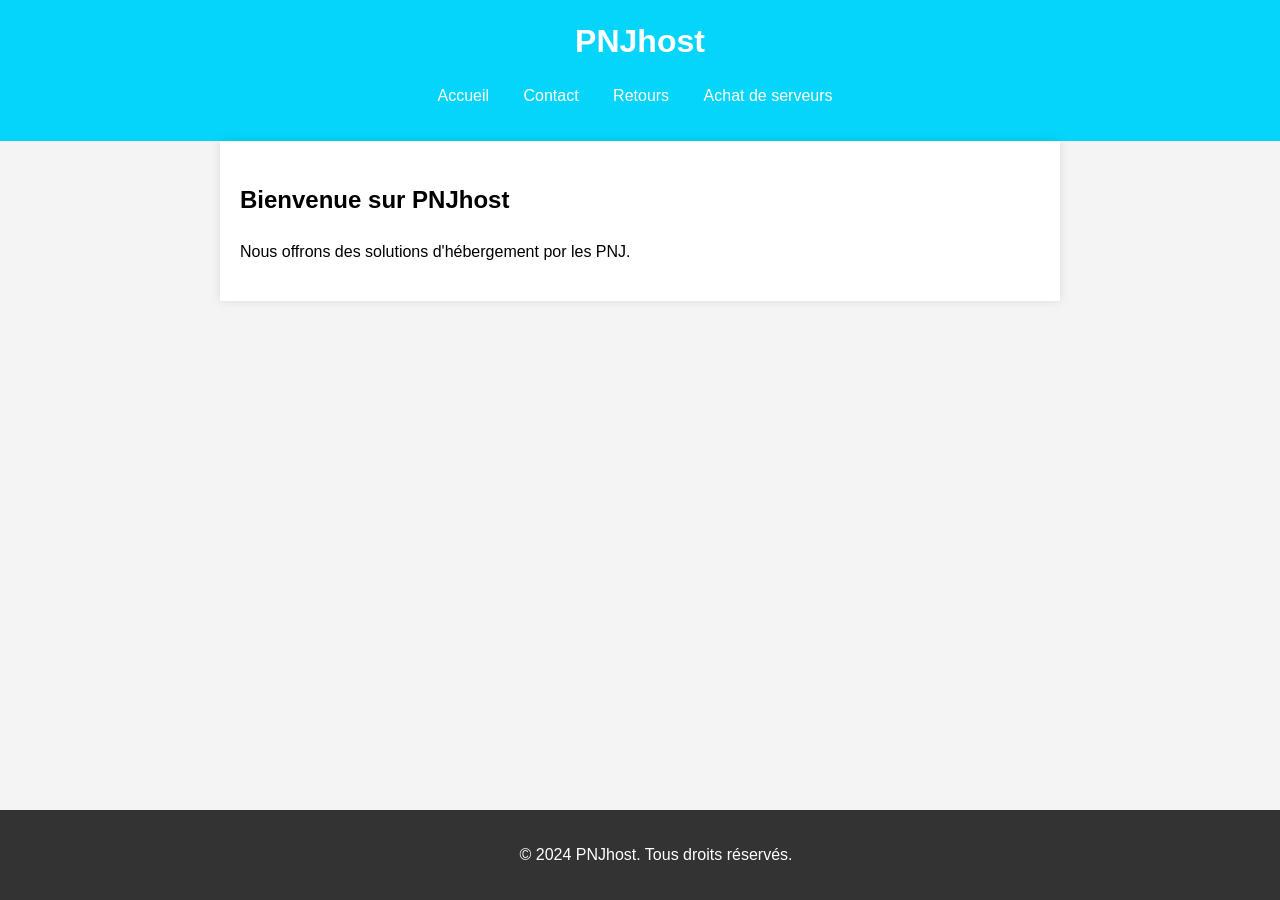
==== index.html @ 233f9421 "Add files via upload" ====
<!DOCTYPE html>
<html lang="fr">
<head>
    <meta charset="UTF-8">
    <meta name="viewport" content="width=device-width, initial-scale=1.0">
    <title>PNJhost.fr</title>
    <style>
        body {
            font-family: Arial, sans-serif;
            line-height: 1.6;
            margin: 0;
            padding: 0;
            background-color: #f4f4f4;
        }

        header {
            background-color: #05d5fa;
            color: #fff;
            padding: 1rem;
            text-align: center;
        }

        header h1 {
            margin: 0;
        }

        nav ul {
            list-style-type: none;
            padding: 0;
        }

        nav ul li {
            display: inline;
            margin-right: 10px;
        }

        nav ul li a {
            color: #fff;
            text-decoration: none;
            padding: 5px 10px;
            border-radius: 5px;
            transition: background-color 0.3s;
        }

        nav ul li a:hover {
            background-color: #555;
        }

        main {
            padding: 20px;
            max-width: 800px;
            margin: 0 auto;
            background-color: #fff;
            box-shadow: 0 0 10px rgba(0,0,0,0.1);
        }

        footer {
            background-color: #333;
            color: #fff;
            text-align: center;
            padding: 1rem;
            position: fixed;
            bottom: 0;
            width: 100%;
        }
    </style>
</head>
<body>
    <header>
        <h1>PNJhost</h1>
        <nav>
            <ul>
                <li><a href="index.html">Accueil</a></li>
                <li><a href="contact.html">Contact</a></li>
                <li><a href="retours.html">Retours</a></li>
                <li><a href="achatserveurs.html">Achat de serveurs</a></li>
            </ul>
        </nav>
    </header>

    <main>
        <h2>Bienvenue sur PNJhost</h2>
        <p>Nous offrons des solutions d'hébergement por les PNJ.</p>
        <!-- Ajoutez plus de contenu ici -->
    </main>

    <footer>
        <p>&copy; 2024 PNJhost. Tous droits réservés.</p>
    </footer>
</body>
</html>
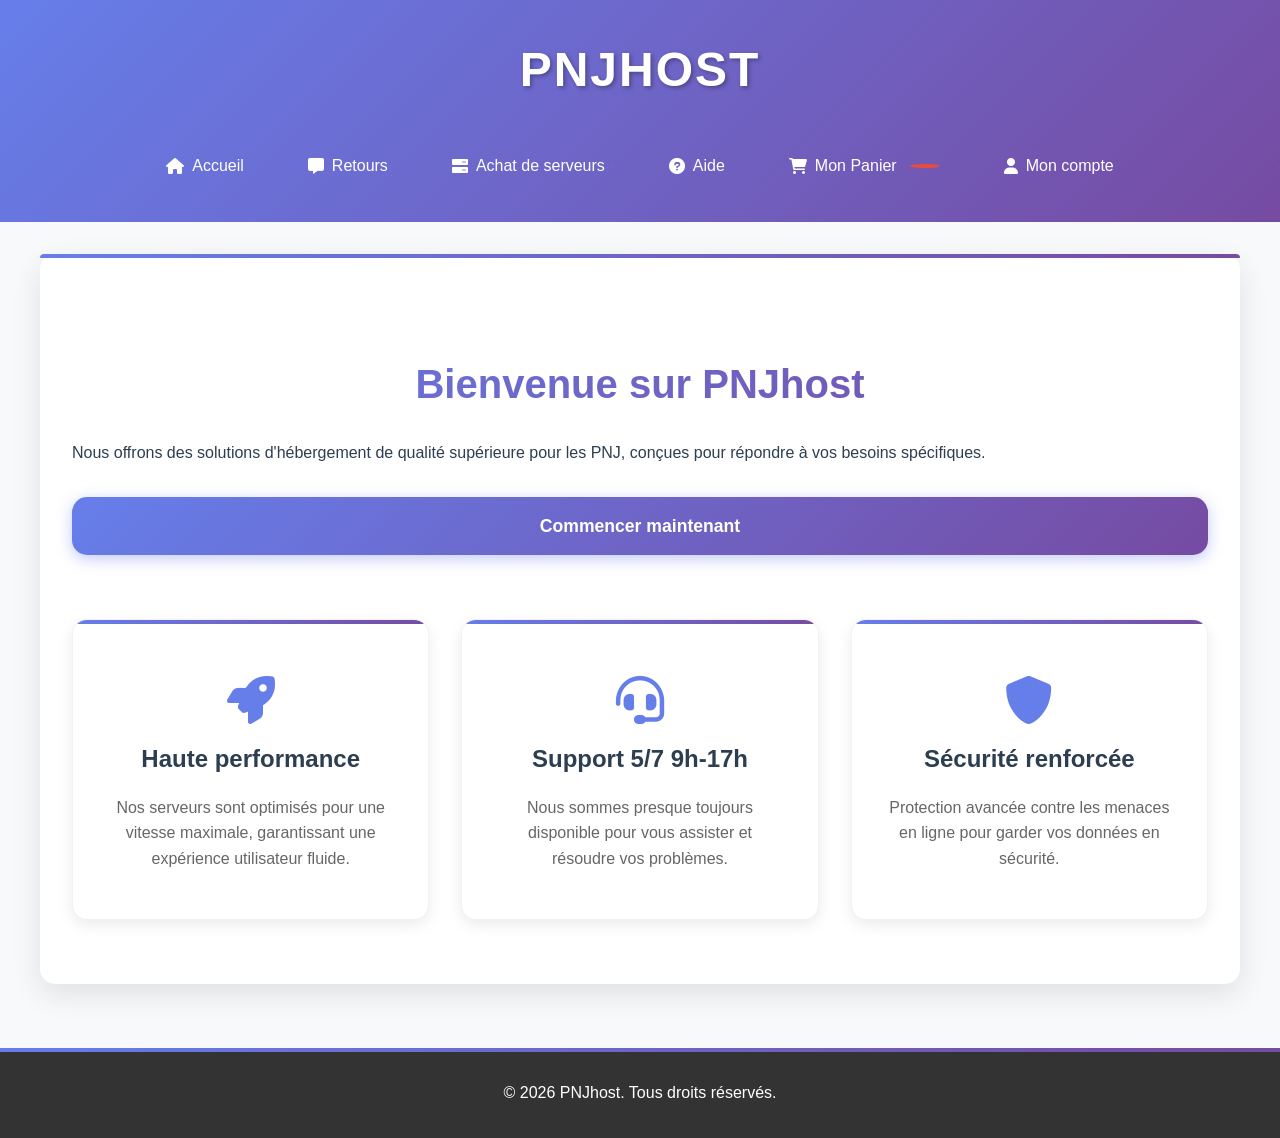
==== commit e5e9bbd4: "Add files via upload" ====
--- a/index.html
+++ b/index.html
@@ -1,91 +1,73 @@
 <!DOCTYPE html>
 <html lang="fr">
+
 <head>
-    <meta charset="UTF-8">
-    <meta name="viewport" content="width=device-width, initial-scale=1.0">
-    <title>PNJhost.fr</title>
-    <style>
-        body {
-            font-family: Arial, sans-serif;
-            line-height: 1.6;
-            margin: 0;
-            padding: 0;
-            background-color: #f4f4f4;
-        }
+  <meta charset="UTF-8">
+  <meta name="viewport" content="width=device-width, initial-scale=1.0">
+  <title>PNJhost.fr</title>
+  <link rel="stylesheet" href="https://cdnjs.cloudflare.com/ajax/libs/font-awesome/6.0.0-beta3/css/all.min.css"
+    integrity="sha512-Fo3rlrZj/k7ujTnHg4CGR2D7kSs0v4LLanw2qksYuRlEzO+tcaEPQogQ0KaoGN26/zrn20ImR1DfuLWnOo7aBA=="
+    crossorigin="anonymous" referrerpolicy="no-referrer" />
+  <link rel="stylesheet" href="style.css">
+</head>
 
-        header {
-            background-color: #05d5fa;
-            color: #fff;
-            padding: 1rem;
-            text-align: center;
-        }
+<body>
+  <header>
+    <h1>PNJHOST</h1>
+    <nav>
+      <ul>
+        <li><a href="index.html"><i class="fas fa-home"></i> Accueil</a></li>
+        <li><a href="retours.html"><i class="fas fa-comment-alt"></i> Retours</a></li>
+        <li><a href="achatserveurs.html"><i class="fas fa-server"></i> Achat de serveurs</a></li>
+        <li><a href="aide.html"><i class="fas fa-question-circle"></i> Aide</a></li>
+        <li><a href="panier.html"><i class="fas fa-shopping-cart"></i> Mon Panier</a></li>
+        <li><a href="compte.html"><i class="fas fa-user"></i> Mon compte</a></li>
+      </ul>
+    </nav>
+  </header>
 
-        header h1 {
-            margin: 0;
-        }
+  <main>
+    <h2>Bienvenue sur PNJhost</h2>
+    <p>Nous offrons des solutions d'hébergement de qualité supérieure pour les PNJ, conçues pour répondre à vos besoins
+      spécifiques.</p>
+    <a href="achatserveurs.html" class="cta-button">Commencer maintenant</a>
 
-        nav ul {
-            list-style-type: none;
-            padding: 0;
-        }
+    <div class="features">
+      <div class="feature">
+        <h3><i class="fas fa-rocket"></i> Haute performance</h3>
+        <p>Nos serveurs sont optimisés pour une vitesse maximale, garantissant une expérience utilisateur fluide.</p>
+      </div>
+      <div class="feature">
+        <h3><i class="fas fa-headset"></i> Support 5/7 9h-17h</h3>
+        <p>Nous sommes presque toujours disponible pour vous assister et résoudre vos problèmes.</p>
+      </div>
+      <div class="feature">
+        <h3><i class="fas fa-shield-alt"></i> Sécurité renforcée</h3>
+        <p>Protection avancée contre les menaces en ligne pour garder vos données en sécurité.</p>
+      </div>
+    </div>
+  </main>
 
-        nav ul li {
-            display: inline;
-            margin-right: 10px;
-        }
+  <footer>
+    <p>&copy; 2025 PNJhost. Tous droits réservés.</p>
+  </footer>
 
-        nav ul li a {
-            color: #fff;
-            text-decoration: none;
-            padding: 5px 10px;
-            border-radius: 5px;
-            transition: background-color 0.3s;
-        }
+  <script src="cart-utils.js"></script>
+  <script>
+    const footerDate = document.querySelector('footer p');
+    const currentDate = new Date();
+    footerDate.textContent = `© ${currentDate.getFullYear()} PNJhost. Tous droits réservés.`;
 
-        nav ul li a:hover {
-            background-color: #555;
-        }
+    function updateCartCount() {
+      const totalItems = getCartCount();
+      const panierLink = document.querySelector('a[href="panier.html"]');
+      if (panierLink) {
+        panierLink.setAttribute('data-count', totalItems || '');
+      }
+    }
 
-        main {
-            padding: 20px;
-            max-width: 800px;
-            margin: 0 auto;
-            background-color: #fff;
-            box-shadow: 0 0 10px rgba(0,0,0,0.1);
-        }
+    updateCartCount();
+  </script>
+</body>
 
-        footer {
-            background-color: #333;
-            color: #fff;
-            text-align: center;
-            padding: 1rem;
-            position: fixed;
-            bottom: 0;
-            width: 100%;
-        }
-    </style>
-</head>
-<body>
-    <header>
-        <h1>PNJhost</h1>
-        <nav>
-            <ul>
-                <li><a href="index.html">Accueil</a></li>
-                <li><a href="contact.html">Contact</a></li>
-                <li><a href="retours.html">Retours</a></li>
-                <li><a href="achatserveurs.html">Achat de serveurs</a></li>
-            </ul>
-        </nav>
-    </header>
-
-    <main>
-        <h2>Bienvenue sur PNJhost</h2>
-        <p>Nous offrons des solutions d'hébergement por les PNJ.</p>
-        <!-- Ajoutez plus de contenu ici -->
-    </main>
-
-    <footer>
-        <p>&copy; 2024 PNJhost. Tous droits réservés.</p>
-    </footer>
-</body>
-</html>+</html>
--- a/style.css
+++ b/style.css
@@ -0,0 +1,795 @@
+/* Modern and Beautiful Styles for PNJhost */
+
+:root {
+  --primary-color: linear-gradient(135deg, #667eea 0%, #764ba2 100%);
+  --secondary-color: #333;
+  --accent-color: #ff6b6b;
+  --background-color: #f8f9fa;
+  --text-color: #2c3e50;
+  --card-bg: #ffffff;
+  --shadow: 0 10px 30px rgba(0, 0, 0, 0.1);
+  --border-radius: 15px;
+  --transition: all 0.3s cubic-bezier(0.4, 0, 0.2, 1);
+}
+
+* {
+  box-sizing: border-box;
+}
+
+body {
+  font-family: 'Inter', 'Segoe UI', Tahoma, Geneva, Verdana, sans-serif;
+  line-height: 1.6;
+  margin: 0;
+  padding: 0;
+  background: var(--background-color);
+  color: var(--text-color);
+  min-height: 100vh;
+  overflow-x: hidden;
+}
+
+button,
+input,
+select,
+textarea {
+  font: inherit;
+}
+
+input,
+select,
+textarea {
+  width: 100%;
+  padding: 0.95rem 1rem;
+  border: 1px solid #e1e5e9;
+  border-radius: var(--border-radius);
+  background: #fff;
+  color: var(--text-color);
+  transition: var(--transition);
+}
+
+input:focus,
+select:focus,
+textarea:focus {
+  outline: none;
+  border-color: #667eea;
+  box-shadow: 0 0 0 3px rgba(102, 126, 234, 0.12);
+}
+
+button {
+  border: none;
+  outline: none;
+}
+
+main {
+  padding: 4rem 2rem;
+  max-width: 1200px;
+  margin: 0 auto;
+  background: var(--card-bg);
+  margin-top: 2rem;
+  margin-bottom: 2rem;
+  border-radius: var(--border-radius);
+  box-shadow: var(--shadow);
+  position: relative;
+}
+
+.page-header {
+  max-width: 680px;
+  margin: 0 auto 2rem;
+  text-align: center;
+}
+
+.page-header h2 {
+  font-size: clamp(2rem, 3vw, 3rem);
+  margin-bottom: 1rem;
+}
+
+.page-header p {
+  color: #5f6d7a;
+  font-size: 1rem;
+}
+
+.card {
+  background: var(--card-bg);
+  border-radius: var(--border-radius);
+  padding: 2rem;
+  box-shadow: var(--shadow);
+}
+
+.form-card {
+  display: grid;
+  gap: 1.5rem;
+}
+
+@media (max-width: 900px) {
+  header {
+    padding: 1.5rem 1rem;
+  }
+
+  nav ul {
+    justify-content: center;
+    gap: 0.75rem;
+  }
+
+  .features,
+  .server-grid,
+  .support-methods {
+    grid-template-columns: 1fr;
+  }
+}
+
+@media (max-width: 650px) {
+  .cta-button,
+  .btn,
+  .checkout-btn {
+    width: 100%;
+  }
+
+  .page-header,
+  .account-card,
+  .card,
+  .form-card {
+    padding: 1.5rem;
+  }
+}
+
+header {
+  background: var(--primary-color);
+  color: #fff;
+  padding: 2rem 1rem;
+  text-align: center;
+  position: relative;
+  overflow: hidden;
+}
+
+header::before {
+  content: '';
+  position: absolute;
+  top: 0;
+  left: 0;
+  right: 0;
+  bottom: 0;
+  background: url('data:image/svg+xml,<svg xmlns="http://www.w3.org/2000/svg" viewBox="0 0 100 100"><defs><pattern id="grain" width="100" height="100" patternUnits="userSpaceOnUse"><circle cx="25" cy="25" r="1" fill="rgba(255,255,255,0.1)"/><circle cx="75" cy="75" r="1" fill="rgba(255,255,255,0.1)"/></pattern></defs><rect width="100" height="100" fill="url(%23grain)"/></svg>');
+  opacity: 0.1;
+}
+
+header h1 {
+  margin: 0;
+  font-size: 3rem;
+  font-weight: 700;
+  letter-spacing: 2px;
+  text-shadow: 2px 2px 4px rgba(0, 0, 0, 0.3);
+  position: relative;
+  z-index: 1;
+}
+
+nav ul {
+  list-style-type: none;
+  padding: 0;
+  margin: 2rem 0 0 0;
+  display: flex;
+  justify-content: center;
+  flex-wrap: wrap;
+  gap: 1rem;
+}
+
+nav ul li a {
+  color: #fff;
+  text-decoration: none;
+  padding: 12px 24px;
+  border-radius: var(--border-radius);
+  transition: var(--transition);
+  font-weight: 500;
+  display: inline-flex;
+  align-items: center;
+  gap: 8px;
+  position: relative;
+  overflow: hidden;
+}
+
+nav ul li a::before {
+  content: '';
+  position: absolute;
+  top: 0;
+  left: -100%;
+  width: 100%;
+  height: 100%;
+  background: linear-gradient(90deg, transparent, rgba(255,255,255,0.2), transparent);
+  transition: left 0.5s;
+}
+
+nav ul li a:hover::before {
+  left: 100%;
+}
+
+nav ul li a:hover {
+  background-color: rgba(255, 255, 255, 0.2);
+  transform: translateY(-3px);
+  box-shadow: 0 5px 15px rgba(0, 0, 0, 0.2);
+}
+
+main {
+  padding: 4rem 2rem;
+  max-width: 1200px;
+  margin: 0 auto;
+  background: var(--card-bg);
+  margin-top: 2rem;
+  margin-bottom: 2rem;
+  border-radius: var(--border-radius);
+  box-shadow: var(--shadow);
+  position: relative;
+}
+
+main::before {
+  content: '';
+  position: absolute;
+  top: 0;
+  left: 0;
+  right: 0;
+  height: 4px;
+  background: var(--primary-color);
+  border-radius: var(--border-radius) var(--border-radius) 0 0;
+}
+
+h2 {
+  color: var(--text-color);
+  font-size: 2.5rem;
+  margin-bottom: 1.5rem;
+  text-align: center;
+  font-weight: 700;
+  background: var(--primary-color);
+  -webkit-background-clip: text;
+  -webkit-text-fill-color: transparent;
+  background-clip: text;
+}
+
+.cta-button {
+  display: inline-block;
+  background: var(--primary-color);
+  color: #fff;
+  padding: 15px 30px;
+  text-decoration: none;
+  border-radius: var(--border-radius);
+  transition: var(--transition);
+  font-weight: 600;
+  font-size: 1.1rem;
+  margin: 2rem auto;
+  display: block;
+  text-align: center;
+  position: relative;
+  overflow: hidden;
+  box-shadow: 0 4px 15px rgba(102, 126, 234, 0.4);
+}
+
+.cta-button::before {
+  content: '';
+  position: absolute;
+  top: 50%;
+  left: 50%;
+  width: 0;
+  height: 0;
+  background: rgba(255, 255, 255, 0.2);
+  border-radius: 50%;
+  transform: translate(-50%, -50%);
+  transition: width 0.6s, height 0.6s;
+}
+
+.cta-button:hover::before {
+  width: 300px;
+  height: 300px;
+}
+
+.cta-button:hover {
+  transform: translateY(-2px);
+  box-shadow: 0 8px 25px rgba(102, 126, 234, 0.6);
+}
+
+.cta-button span {
+  position: relative;
+  z-index: 1;
+}
+
+.features {
+  display: grid;
+  grid-template-columns: repeat(auto-fit, minmax(300px, 1fr));
+  gap: 2rem;
+  margin-top: 4rem;
+}
+
+.feature {
+  text-align: center;
+  padding: 2rem;
+  background: var(--card-bg);
+  border-radius: var(--border-radius);
+  transition: var(--transition);
+  box-shadow: 0 5px 15px rgba(0, 0, 0, 0.08);
+  border: 1px solid rgba(0, 0, 0, 0.05);
+  position: relative;
+  overflow: hidden;
+}
+
+.feature::before {
+  content: '';
+  position: absolute;
+  top: 0;
+  left: 0;
+  right: 0;
+  height: 4px;
+  background: var(--primary-color);
+}
+
+.feature:hover {
+  transform: translateY(-10px);
+  box-shadow: 0 15px 35px rgba(0, 0, 0, 0.15);
+}
+
+.feature i {
+  font-size: 3rem;
+  color: #667eea;
+  margin-bottom: 1rem;
+  display: block;
+}
+
+.feature h3 {
+  color: var(--text-color);
+  margin-bottom: 1rem;
+  font-size: 1.5rem;
+  font-weight: 600;
+}
+
+.feature p {
+  color: #666;
+  line-height: 1.6;
+}
+
+footer {
+  background: var(--secondary-color);
+  color: #fff;
+  text-align: center;
+  padding: 2rem;
+  margin-top: 4rem;
+  position: relative;
+}
+
+footer::before {
+  content: '';
+  position: absolute;
+  top: 0;
+  left: 0;
+  right: 0;
+  height: 4px;
+  background: var(--primary-color);
+}
+
+footer p {
+  margin: 0;
+  font-size: 1rem;
+}
+
+/* Animations */
+@keyframes fadeInUp {
+  from {
+    opacity: 0;
+    transform: translateY(30px);
+  }
+  to {
+    opacity: 1;
+    transform: translateY(0);
+  }
+}
+
+.fade-in-up {
+  animation: fadeInUp 0.6s ease-out;
+}
+
+/* Responsive Design */
+@media (max-width: 768px) {
+  header h1 {
+    font-size: 2rem;
+  }
+
+  nav ul {
+    flex-direction: column;
+    align-items: center;
+  }
+
+  nav ul li a {
+    padding: 10px 20px;
+    font-size: 0.9rem;
+  }
+
+  main {
+    padding: 2rem 1rem;
+    margin: 1rem;
+  }
+
+  h2 {
+    font-size: 2rem;
+  }
+
+  .features {
+    grid-template-columns: 1fr;
+    gap: 1rem;
+  }
+
+  .feature {
+    padding: 1.5rem;
+  }
+}
+
+/* Additional styles for other pages */
+.server-card {
+  background: var(--card-bg);
+  border-radius: var(--border-radius);
+  padding: 2rem;
+  margin: 1rem 0;
+  box-shadow: var(--shadow);
+  transition: var(--transition);
+}
+
+.server-card:hover {
+  transform: translateY(-5px);
+  box-shadow: 0 10px 25px rgba(0, 0, 0, 0.15);
+}
+
+.form-group {
+  margin-bottom: 1.5rem;
+}
+
+.form-group label {
+  display: block;
+  margin-bottom: 0.5rem;
+  font-weight: 500;
+  color: var(--text-color);
+}
+
+.form-group input,
+.form-group select,
+.form-group textarea {
+  width: 100%;
+  padding: 12px;
+  border: 2px solid #e1e5e9;
+  border-radius: var(--border-radius);
+  font-size: 1rem;
+  transition: var(--transition);
+}
+
+.form-group input:focus,
+.form-group select:focus,
+.form-group textarea:focus {
+  outline: none;
+  border-color: #667eea;
+  box-shadow: 0 0 0 3px rgba(102, 126, 234, 0.1);
+}
+
+.btn {
+  background: var(--primary-color);
+  color: #fff;
+  padding: 12px 24px;
+  border: none;
+  border-radius: var(--border-radius);
+  cursor: pointer;
+  font-size: 1rem;
+  font-weight: 500;
+  transition: var(--transition);
+  display: inline-block;
+  text-decoration: none;
+}
+
+.btn:hover {
+  transform: translateY(-2px);
+  box-shadow: 0 5px 15px rgba(102, 126, 234, 0.4);
+}
+
+.table {
+  width: 100%;
+  border-collapse: collapse;
+  margin: 2rem 0;
+  background: var(--card-bg);
+  border-radius: var(--border-radius);
+  overflow: hidden;
+  box-shadow: var(--shadow);
+}
+
+.table th,
+.table td {
+  padding: 1rem;
+  text-align: left;
+  border-bottom: 1px solid #e1e5e9;
+}
+
+.table th {
+  background: var(--primary-color);
+  color: #fff;
+  font-weight: 600;
+}
+
+.server-grid {
+  display: grid;
+  grid-template-columns: repeat(auto-fit, minmax(300px, 1fr));
+  gap: 2rem;
+  margin-top: 2rem;
+}
+
+.support-methods {
+  display: grid;
+  grid-template-columns: repeat(auto-fit, minmax(250px, 1fr));
+  gap: 2rem;
+  margin-top: 2rem;
+}
+
+.comments-section {
+  margin-top: 3rem;
+}
+
+.comments-header {
+  margin-bottom: 1.25rem;
+}
+
+.comments-header h3 {
+  margin-bottom: 0.5rem;
+}
+
+.comment-form-card {
+  margin-bottom: 2rem;
+  padding: 1.5rem;
+  border-radius: var(--border-radius);
+  background: var(--card-bg);
+  box-shadow: var(--shadow);
+}
+
+.comment-form-card textarea {
+  min-height: 140px;
+}
+
+.comments-list {
+  display: grid;
+  gap: 1rem;
+}
+
+.comment-card {
+  padding: 1.5rem;
+  border-radius: var(--border-radius);
+  background: var(--card-bg);
+  box-shadow: 0 10px 25px rgba(0, 0, 0, 0.05);
+  border: 1px solid rgba(0, 0, 0, 0.05);
+}
+
+.comment-meta {
+  display: flex;
+  justify-content: space-between;
+  align-items: center;
+  margin-bottom: 1rem;
+  gap: 1rem;
+  flex-wrap: wrap;
+  color: #4b5563;
+}
+
+.comment-meta strong {
+  color: var(--text-color);
+}
+
+.hidden {
+  display: none !important;
+}
+
+.support-method,
+.support-methods a {
+  display: flex;
+  flex-direction: column;
+  gap: 1rem;
+  padding: 1.75rem;
+  border-radius: var(--border-radius);
+  background: var(--card-bg);
+  border: 1px solid rgba(0, 0, 0, 0.04);
+  text-decoration: none;
+  color: inherit;
+  box-shadow: 0 10px 25px rgba(0, 0, 0, 0.05);
+  transition: transform 0.3s ease, box-shadow 0.3s ease;
+}
+
+.support-method:hover,
+.support-methods a:hover {
+  transform: translateY(-5px);
+  box-shadow: 0 15px 35px rgba(0, 0, 0, 0.12);
+}
+
+.support-method i,
+.support-methods a i {
+  font-size: 2rem;
+  color: #667eea;
+}
+
+.support-method h3,
+.support-methods a h3 {
+  margin: 0;
+}
+
+.support-method p,
+.support-methods a p {
+  margin: 0;
+  color: #4b5563;
+}
+
+/* Cart styles */
+.cart-item {
+  display: flex;
+  justify-content: space-between;
+  align-items: center;
+  padding: 1rem;
+  border-bottom: 1px solid #e1e5e9;
+  background: var(--card-bg);
+  border-radius: var(--border-radius);
+  margin-bottom: 1rem;
+  box-shadow: 0 2px 5px rgba(0, 0, 0, 0.1);
+}
+
+.cart-item-details h3 {
+  margin: 0 0 0.5rem 0;
+  color: var(--text-color);
+}
+
+.cart-item-details p {
+  margin: 0.25rem 0;
+  color: #666;
+}
+
+.cart-item-price {
+  font-weight: bold;
+  color: var(--text-color);
+  font-size: 1.1rem;
+}
+
+.cart-item-controls {
+  display: flex;
+  flex-direction: column;
+  align-items: flex-end;
+  gap: 0.5rem;
+}
+
+.remove-btn {
+  background: #e74c3c;
+  color: #fff;
+  border: none;
+  padding: 0.5rem 1rem;
+  border-radius: var(--border-radius);
+  cursor: pointer;
+  font-size: 0.9rem;
+  transition: var(--transition);
+}
+
+.remove-btn:hover {
+  background: #c0392b;
+  transform: translateY(-2px);
+}
+
+.account-section {
+  max-width: 980px;
+  margin: 0 auto;
+  padding: 2rem 1rem;
+}
+
+.account-card {
+  background: var(--card-bg);
+  border-radius: var(--border-radius);
+  box-shadow: var(--shadow);
+  padding: 2rem;
+  margin-bottom: 2rem;
+}
+
+.account-panel {
+  display: grid;
+  gap: 1.5rem;
+}
+
+.account-form .form-group {
+  margin-bottom: 1.25rem;
+}
+
+.account-form input {
+  width: 100%;
+  padding: 12px;
+  border: 2px solid #e1e5e9;
+  border-radius: var(--border-radius);
+  font-size: 1rem;
+  transition: var(--transition);
+}
+
+.account-form input:focus {
+  outline: none;
+  border-color: #667eea;
+  box-shadow: 0 0 0 3px rgba(102, 126, 234, 0.1);
+}
+
+.account-notes {
+  padding: 1.5rem 1rem;
+  background: rgba(102, 126, 234, 0.08);
+  border-radius: var(--border-radius);
+}
+
+.account-notes h3 {
+  margin-top: 0;
+}
+
+.account-switch {
+  display: flex;
+  gap: 1rem;
+  margin-bottom: 1.5rem;
+  flex-wrap: wrap;
+}
+
+.toggle-btn {
+  flex: 1;
+  padding: 0.95rem 1.2rem;
+  border-radius: var(--border-radius);
+  border: 1px solid #e1e5e9;
+  background: #f4f6fb;
+  color: var(--text-color);
+  cursor: pointer;
+  font-weight: 600;
+  transition: var(--transition);
+}
+
+.toggle-btn.active {
+  background: var(--primary-color);
+  color: #fff;
+  border-color: transparent;
+}
+
+.toggle-btn:hover {
+  transform: translateY(-1px);
+}
+
+.account-notes ul {
+  list-style: disc inside;
+  color: #4b5563;
+}
+
+.info-box {
+  background: #f4f6fb;
+  border: 1px solid rgba(102, 126, 234, 0.2);
+  border-radius: var(--border-radius);
+  padding: 1.5rem;
+}
+
+.info-box h3 {
+  margin-top: 0;
+}
+
+.status-badge {
+  display: inline-block;
+  background: #e6f2ff;
+  color: #1d4ed8;
+  padding: 0.35rem 0.75rem;
+  border-radius: 999px;
+  font-weight: 600;
+}
+
+.account-actions {
+  display: flex;
+  justify-content: flex-end;
+  gap: 1rem;
+}
+
+.secondary-btn {
+  background: #4b5563;
+}
+
+.secondary-btn:hover {
+  background: #374151;
+}
+
+.hidden {
+  display: none !important;
+}
+
+nav ul li a[href*="panier"]::after {
+  content: attr(data-count);
+  background: #e74c3c;
+  color: white;
+  border-radius: 50%;
+  padding: 2px 6px;
+  font-size: 0.8rem;
+  margin-left: 5px;
+  display: inline-block;
+  min-width: 18px;
+  text-align: center;
+}
